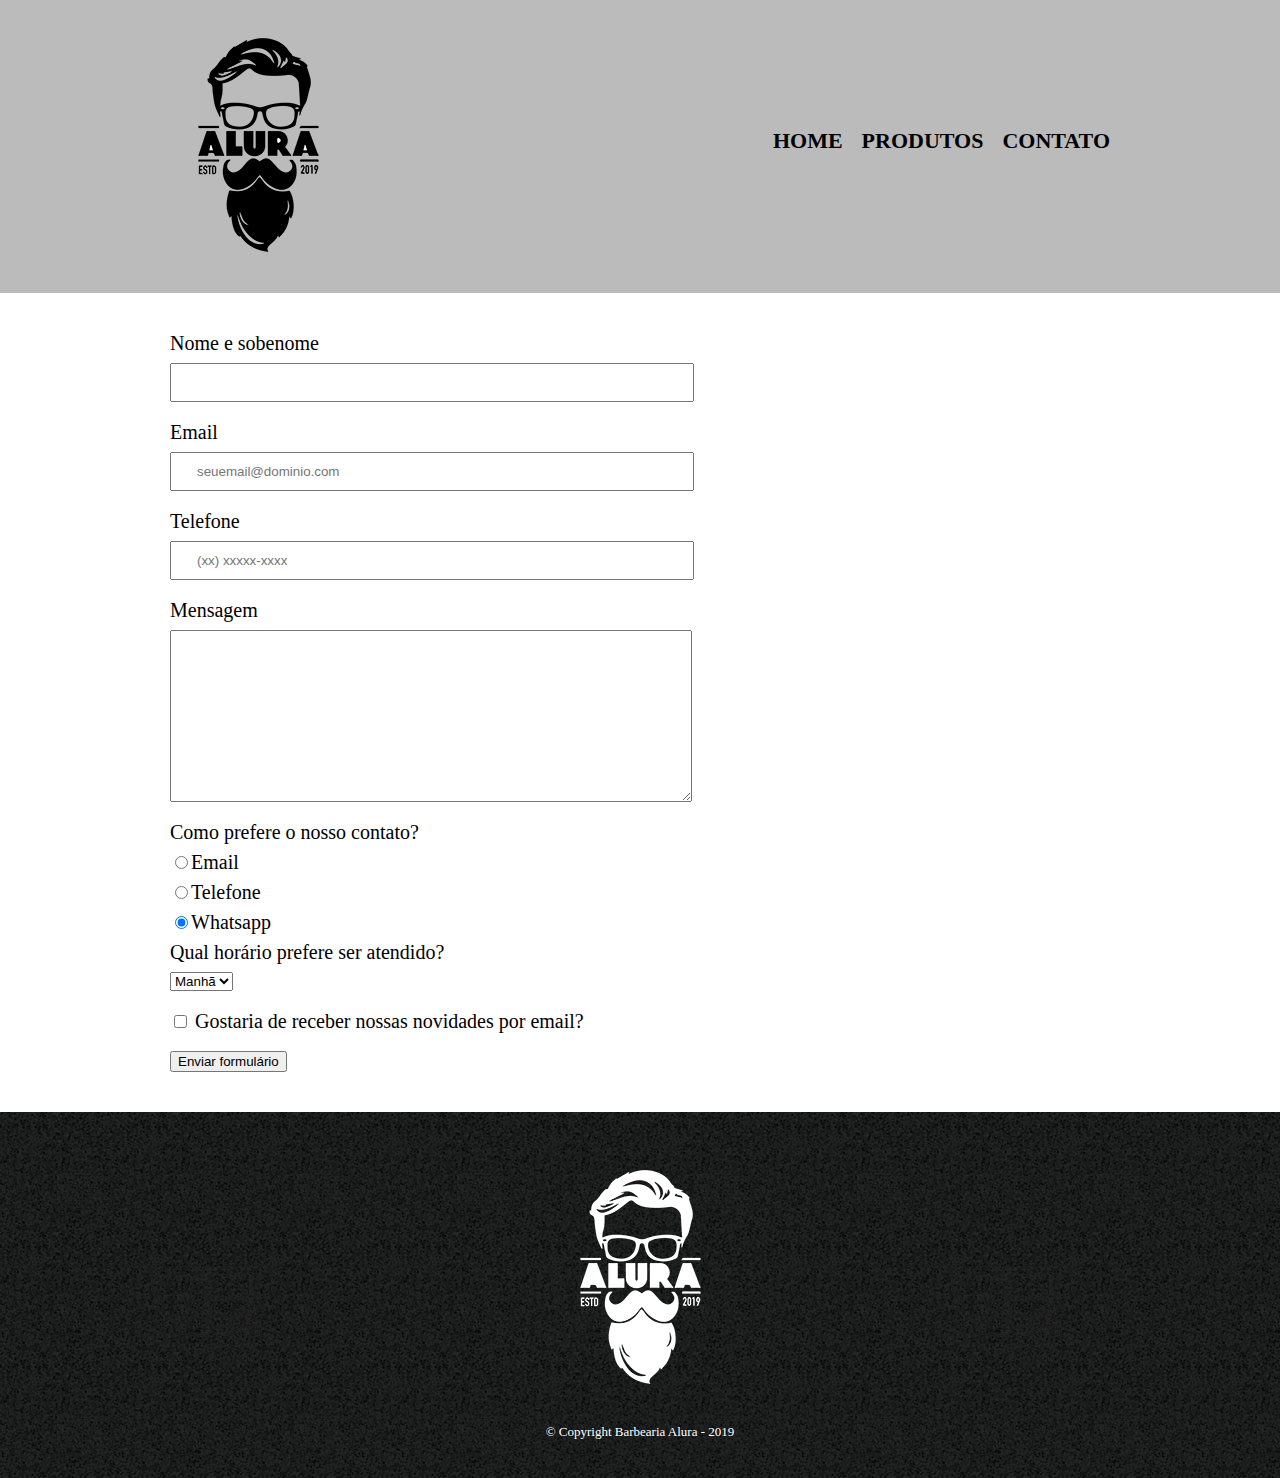
==== contato.html @ b8e1bba9 "adicionando as pages, home, produtos, contato e css" ====
<!DOCTYPE html>
<html lang="en">
  <head>
    <meta charset="UTF-8" />
    <meta http-equiv="X-UA-Compatible" content="IE=edge" />
    <meta name="viewport" content="width=device-width, initial-scale=1.0" />
    <link rel="stylesheet" href="reset.css" />
    <link rel="stylesheet" href="style.css" />
    <title>Contatos - Barbearia Alura</title>
  </head>
  <body>
    <header>
      <div class="caixa">
        <h1><img src="logo.png" alt="Logo da Barbearia Alura"/></h1>
        <nav>
          <ul class="navegacao">
            <li><a href="index.html">Home</a></li>
            <li><a href="produtos.html">Produtos</a></li>
            <li><a href="contato.html">Contato</a></li>
          </ul>
        </nav>
      </div>
    </header>

    <main>
      <form>
        <label for="nomeSobrenome">Nome e sobenome</label>
        <input type="text" id="nomeSobrenome" class="input-padrao" required>

        <label for="email">Email</label>
        <input type="email" id="email" class="input-padrao" required placeholder="seuemail@dominio.com">

        <label for="telefone">Telefone</label>
        <input type="tel" id="telefone" class="input-padrao" required placeholder="(xx) xxxxx-xxxx">

        <label for="mensagem">Mensagem</label>
        <textarea
          name=""
          id="mensagem"
          cols="70"
          rows="10"
          class="input-padrao"
         required></textarea>

        <fieldset>
          <legend>Como prefere o nosso contato?</legend>

          <label for="radio-email"
            ><input
              type="radio"
              name="contato"
              value="email"
              id="radio-email"
            />Email</label
          >

          <label for="radio-telefone"
            ><input
              type="radio"
              name="contato"
              value="telefone"
              id="radio-telefone"
            />Telefone</label
          >

          <label for="radio-whatsapp"
            ><input
              type="radio"
              name="contato"
              value="whatsapp"
              id="radio-whatsapp" checked
            />Whatsapp</label
          >
        </fieldset>

        <fieldset>
          <legend>Qual horário prefere ser atendido?</legend>
          <select>
            <option>Manhã</option>
            <option>Tarde</option>
            <option>Noite</option>
          </select>
        </fieldset>

        <label class="checkbox"
          ><input type="checkbox" /> Gostaria de receber nossas novidades por
          email?</label
        >

        <input type="submit" value="Enviar formulário" />
      </form>
    </main>

    <footer>
      <img src="logo-branco.png" alt="Logo da Barbearia Alura"/>
      <p class="copyright">&copy; Copyright Barbearia Alura - 2019</p>
    </footer>
  </body>
</html>
---- style.css ----
header {
  background: #BBBBBB;
  padding: 20px 0;
}

.caixa {
  position: relative;
  width: 940px;
  margin: 0 auto;
}

nav {
  position: absolute;
  top: 110px;
  right: 0;
}

nav li {
  display: inline;
  margin: 0 0 0 15px;
}

nav a {
  text-transform: uppercase;
  color: #000000;
  font-weight: bold;
  font-size: 22px;
  text-decoration: none;
}

nav a:hover {
  color: #C78C19;
  text-decoration: underline;
}

.produtos {
  width: 940px;
  margin: 0 auto;
  padding: 50px 0;
}

.produtos li {
  display: inline-block;
  text-align: center;
  width: 30%;
  vertical-align: top;
  margin: 0 1.5%;
  padding: 30px 20px;
  box-sizing: border-box;
  border: 2px solid #000000;
  border-radius: 10px;
}

.produtos li:hover {
  border-color: #C78C19;
  
}

.produtos li:active {
  border-color: #088c19;
}

.produtos li:hover h2 {
  font-size: 34px;
}

.produtos h2 {
  font-size: 30px;
  font-weight: bold;
}

.produto-descricao {
  font-size: 18px;
}

.produto-preco {
  font-size: 22px;
  font-weight: bold;
  margin: 10px 0 0;
}

footer {
  text-align: center;
  background: url("bg.jpg");
  padding: 40px 0;
}

.copyright {
   color: #FFFFFF;
   font-size: 13px;
   margin: 20px 0 0;
}

/*formulário*/
main {
  width: 940px;
  margin: 0 auto;
}

form {
  margin: 40px 0;
}

form label, form legend {
  display: block;
  font-size: 20px;
  margin: 0 0 10px;
}

.input-padrao {
  display: block;
  margin: 0 0 20px;
  padding: 10px 25px;
  width: 50%;
}

.checkbox {
  margin: 20px 0;
}
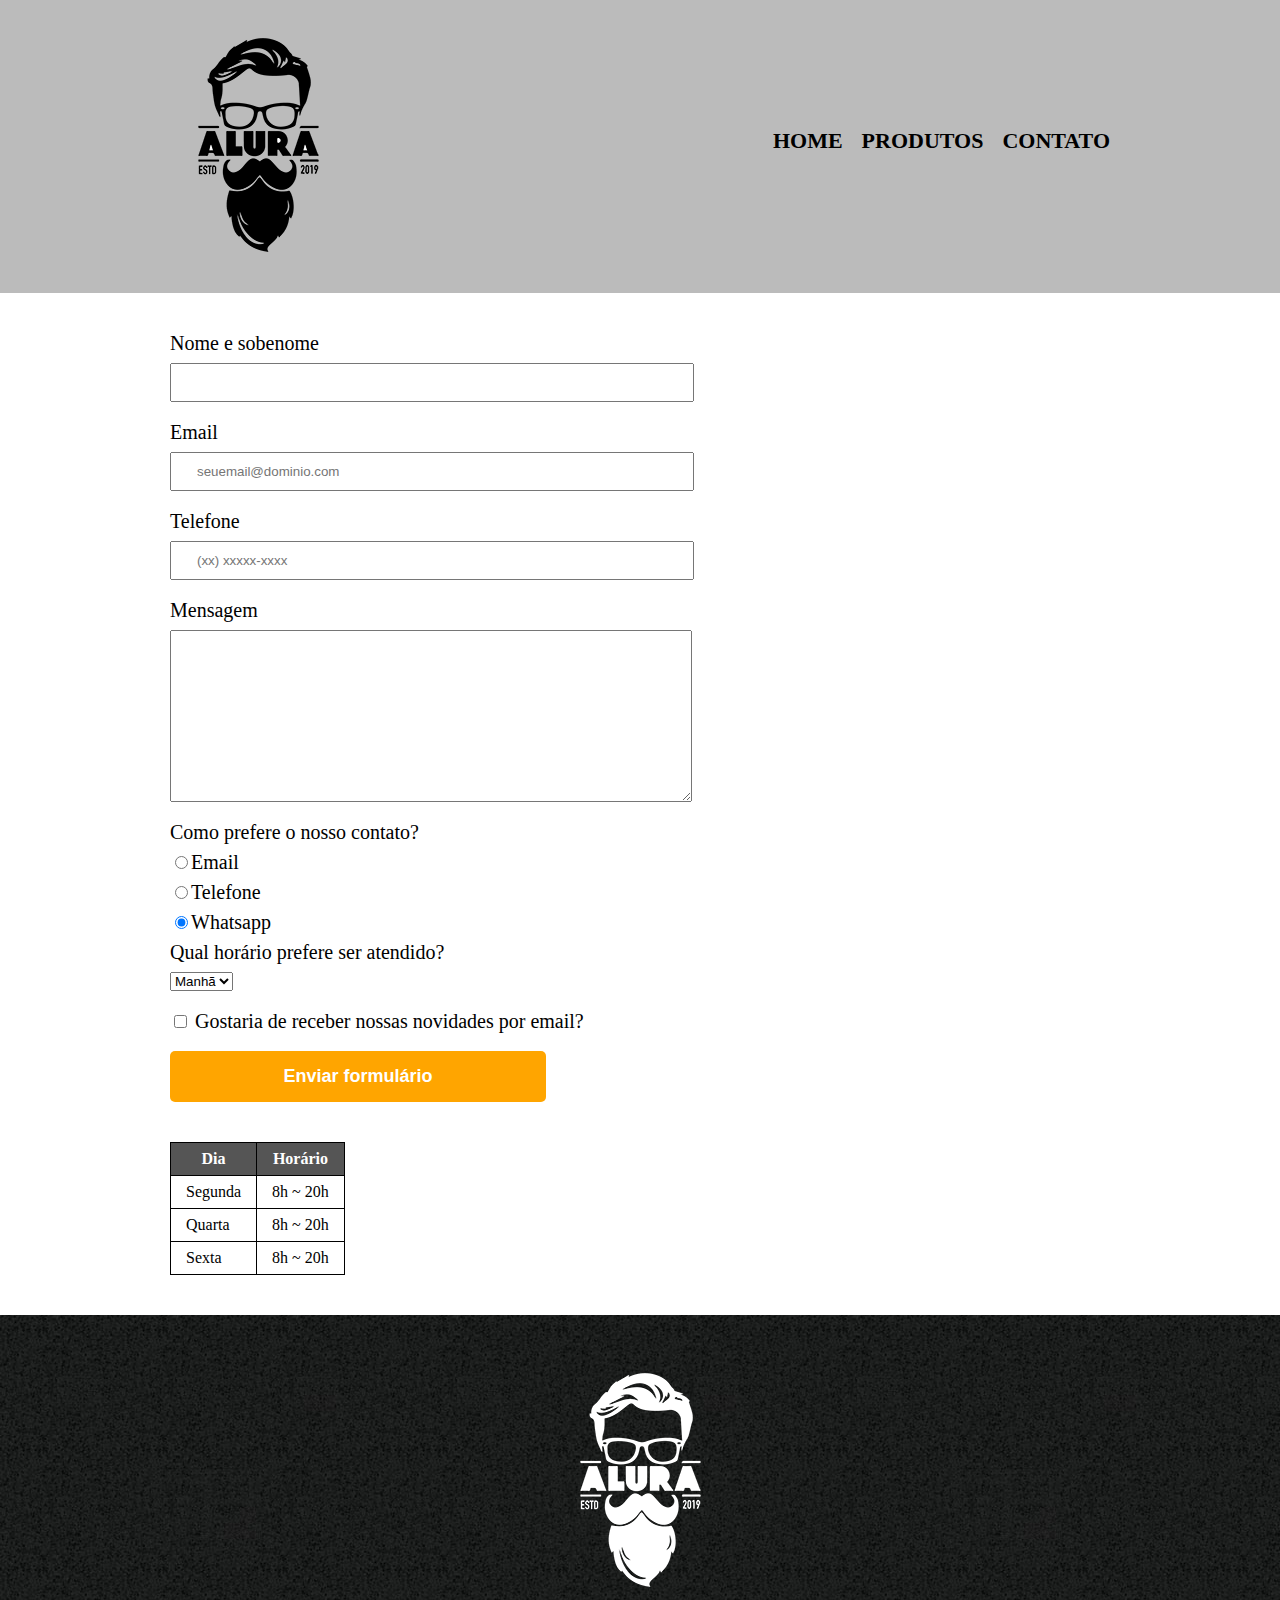
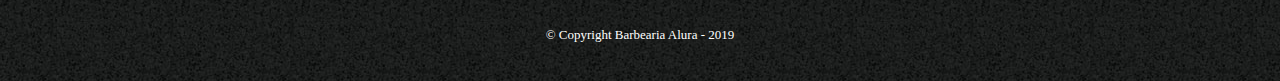
==== commit c465cc9b: "adicionando horario de funcionamento" ====
--- a/contato.html
+++ b/contato.html
@@ -11,7 +11,7 @@
   <body>
     <header>
       <div class="caixa">
-        <h1><img src="logo.png" alt="Logo da Barbearia Alura"/></h1>
+        <h1><img src="logo.png" alt="Logo da Barbearia Alura" /></h1>
         <nav>
           <ul class="navegacao">
             <li><a href="index.html">Home</a></li>
@@ -25,13 +25,25 @@
     <main>
       <form>
         <label for="nomeSobrenome">Nome e sobenome</label>
-        <input type="text" id="nomeSobrenome" class="input-padrao" required>
+        <input type="text" id="nomeSobrenome" class="input-padrao" required />
 
         <label for="email">Email</label>
-        <input type="email" id="email" class="input-padrao" required placeholder="seuemail@dominio.com">
+        <input
+          type="email"
+          id="email"
+          class="input-padrao"
+          required
+          placeholder="seuemail@dominio.com"
+        />
 
         <label for="telefone">Telefone</label>
-        <input type="tel" id="telefone" class="input-padrao" required placeholder="(xx) xxxxx-xxxx">
+        <input
+          type="tel"
+          id="telefone"
+          class="input-padrao"
+          required
+          placeholder="(xx) xxxxx-xxxx"
+        />
 
         <label for="mensagem">Mensagem</label>
         <textarea
@@ -40,7 +52,8 @@
           cols="70"
           rows="10"
           class="input-padrao"
-         required></textarea>
+          required
+        ></textarea>
 
         <fieldset>
           <legend>Como prefere o nosso contato?</legend>
@@ -68,7 +81,8 @@
               type="radio"
               name="contato"
               value="whatsapp"
-              id="radio-whatsapp" checked
+              id="radio-whatsapp"
+              checked
             />Whatsapp</label
           >
         </fieldset>
@@ -87,12 +101,35 @@
           email?</label
         >
 
-        <input type="submit" value="Enviar formulário" />
+        <input type="submit" value="Enviar formulário" class="enviar" />
       </form>
+
+      <table>
+        <thead>
+          <tr>
+            <th>Dia</th>
+            <th>Horário</th>
+          </tr>
+        </thead>
+        <tbody>
+          <tr>
+            <td>Segunda</td>
+            <td>8h ~ 20h</td>
+          </tr>
+          <tr>
+            <td>Quarta</td>
+            <td>8h ~ 20h</td>
+          </tr>
+          <tr>
+            <td>Sexta</td>
+            <td>8h ~ 20h</td>
+          </tr>
+        </tbody>
+      </table>
     </main>
 
     <footer>
-      <img src="logo-branco.png" alt="Logo da Barbearia Alura"/>
+      <img src="logo-branco.png" alt="Logo da Barbearia Alura" />
       <p class="copyright">&copy; Copyright Barbearia Alura - 2019</p>
     </footer>
   </body>
--- a/style.css
+++ b/style.css
@@ -118,3 +118,37 @@
   margin: 20px 0;
 }
 
+.enviar {
+  width: 40%;
+  padding: 15px 0;
+  background: orange;
+  color: white;
+  font-weight: bold;
+  font-size: 18px;
+  border: none;
+  border-radius: 5px;
+  transition: 1s all;
+  cursor: pointer;
+}
+
+.enviar:hover {
+  background:  darkorange;
+  transform: scale(1.2);
+}
+
+table {
+  margin: 20px 0 40px;
+}
+
+thead {
+  background: #555555;
+  color: white;
+  font-weight: bold;
+}
+
+td, th{
+  border: 1px solid #000000;
+  padding: 8px 15px;
+
+}
+
